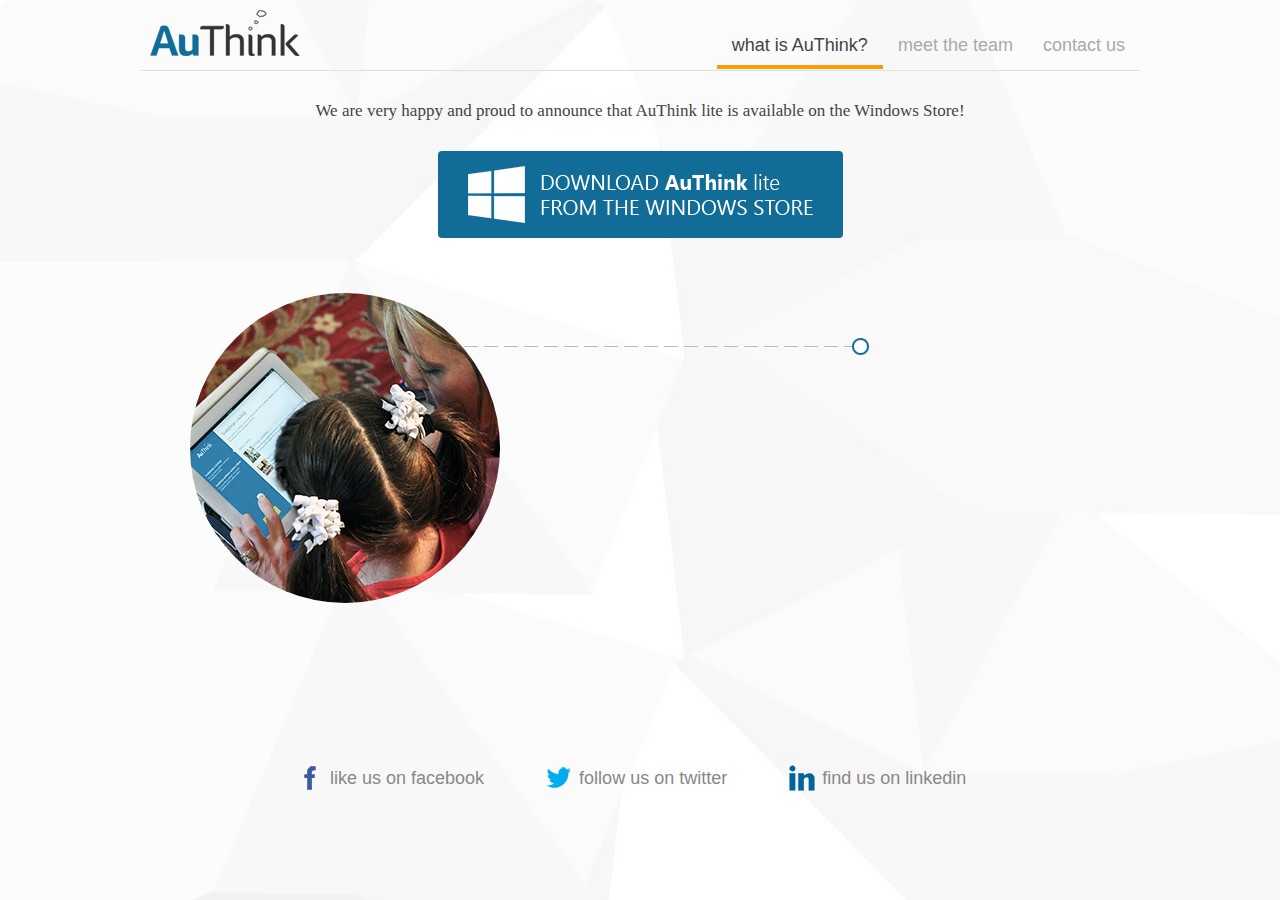
==== index.html @ 424bee6a "first commit" ====
<!DOCTYPE html>
<html>
<head>
	<title>AuThink - Empowering experts. Aiding parents. Helping autistic children.</title>
	<meta http-equiv="Content-Type" content="text/html; charset=UTF-8">
	<meta property="og:title" content="AuThink - Empowering experts. Aiding parents. Helping autistic children." />
    <meta property="og:description" content="AuThink is a system designed with one main goal in mind - to help autistic children!" />
    <meta property="og:image" content="http://authink.org/images/authink-square-logo-white.jpg" />
	<link type="text/css" rel="stylesheet" href="css/site.css" />
</head>
<body>
	<script>
	  (function(i,s,o,g,r,a,m){i['GoogleAnalyticsObject']=r;i[r]=i[r]||function(){
	  (i[r].q=i[r].q||[]).push(arguments)},i[r].l=1*new Date();a=s.createElement(o),
	  m=s.getElementsByTagName(o)[0];a.async=1;a.src=g;m.parentNode.insertBefore(a,m)
	  })(window,document,'script','//www.google-analytics.com/analytics.js','ga');

	  ga('create', 'UA-5758856-11', 'authink.org');
	  ga('send', 'pageview');

	</script>
	<div id="container">
		<div id="header">
			<a id="header-logo" href="/"></a>
			<ul id="header-menu">
				<li><a href="/" class="active">what is AuThink?</a></li>
				<li><a href="team/">meet the team</a></li>
				<li><a href="contact/">contact us</a></li>
			</ul>
			<div class="clear"></div>
		</div>
		<div class="clear"></div>
		<div id="home-download">
			<p>We are very happy and proud to announce that <strong>AuThink lite</strong> is available on the Windows Store!</p>
			<a id="home-download-button" href="http://apps.microsoft.com/windows/en-US/app/97230fe1-e9c2-4732-b2fe-aa2b58f05c84" target="_blank"></a>
		</div>
		<div id="home-top">
			<div id="home-top-circle"></div>
			<div id="home-top-line"></div>
			<div id="home-top-heading"></div>
			<p id="home-top-text">AuThink is a system designed with one main goal in mind: to help children with autism! But in order to do so, we were aware that parents and teachers who work with them can also be helped. That is why AuThink was designed bearing them in mind as well.
				<br /><br />
				We hope to help increasing the independence of children with autism in their environment, society in general, and day-to-day life through various specialized and individualized tasks (Applied behavior analysis (ABA)), authored by their teachers and parents. This is why a high level of individualization is crucial, in order to make progress and learning as easy as possible for each child, both in specialized schools and their home.
				<br /><br />
				And last but not least, AuThink aims to achieve these goals in an encouraging and educative environment!</p>
		</div>
		<div id="home-did-you-know">
			<div id="home-did-you-know-heading"></div>
			<div id="home-did-you-know-world"></div>
			<div id="home-did-you-know-world-amount"><span>1</span> million</div>
			<div id="home-did-you-know-world-text">have autism</div>
			<div id="home-did-you-know-clock"></div>
			<div id="home-did-you-know-clock-amount"><span>1</span> minutes</div>
			<div id="home-did-you-know-clock-text-up">on average, every</div>
			<div id="home-did-you-know-clock-text-down">a new case is diagnosed</div>
			<div id="home-did-you-know-boys"></div>
			<div id="home-did-you-know-boys-text">4 out of 5 are <span>boys</span></div>
		</div>
		<div id="home-usage">
			<div id="home-usage-heading"></div>
			<div id="home-usage-children">
				<div id="home-usage-children-image"></div>
				<div id="home-usage-children-container">
					<h1>children</h1>
					<p>Children use AuThink in order to solve tasks, designed especially for their needs. They do it in a fun and educational environment using PC or a tablet. They can develop the necessary skills in specialized centers or at home.</p>
				</div>
			</div>
			<div id="home-usage-teachers">
				<div id="home-usage-teachers-image"></div>
				<div id="home-usage-teachers-container">
					<h1>teachers</h1>
					<p>AuThink facilitates the way teachers create new tasks and adapt existing ones depending on the needs of each specific child! Teachers are also able to group tasks into specialized tests and assign them to each child.</p>
				</div>
			</div>
			<div id="home-usage-parents">
				<div id="home-usage-parents-image"></div>
				<div id="home-usage-parents-container">
					<h1>parents</h1>
					<p>In order to help their children at home, parents can adapt tasks to suit their child's environment. In doing so, they can be an active part of their child's development.</p>
				</div>
			</div>
		</div>
		<div id="home-social">
			<a id="home-social-facebook" href="https://www.facebook.com/ProjectAuthink" target="_blank">like us on facebook</a>
			<a id="home-social-twitter" href="https://twitter.com/projectauthink" target="_blank">follow us on twitter</a>
			<a id="home-social-linkedin" href="http://www.linkedin.com/company/3065360" target="_blank">find us on linkedin</a>
			<div class="clear"></div>
		</div>
	</div>
	<script type="text/javascript" src="js/jquery-1.9.1.min.js"></script>
	<script type="text/javascript" src="js/animation-1.0.js"></script>
</body>
</html>
---- css/site.css ----
/*

     ___      __    __  .___________. __    __   __  .__   __.  __  ___ 
    /   \    |  |  |  | |           ||  |  |  | |  | |  \ |  | |  |/  / 
   /  ^  \   |  |  |  | `---|  |----`|  |__|  | |  | |   \|  | |  '  /  
  /  /_\  \  |  |  |  |     |  |     |   __   | |  | |  . `  | |    <   
 /  _____  \ |  `--'  |     |  |     |  |  |  | |  | |  |\   | |  .  \  
/__/     \__\ \______/      |__|     |__|  |__| |__| |__| \__| |__|\__\ 


               Developed in April, 2013. (c) AuThink Team

*/

/*

 **** COLOR PALETTE

	  AuThink Blue - #116c98
 	  AuThink Gold - #ff9c00

*/

@import url('reset.css');

body {
	background: transparent url('../images/background-large-white.jpg') no-repeat center center fixed;
}

#container {
	width: 1000px;
	margin: 0 auto;
}

#header {
	height: 70px;
	border-bottom: 1px solid #e0e0e0;
}

	#header-logo {
		background: transparent url('../images/header-logo.png');
		display: block;
		float: left;
		width: 150px;
		height: 46px;
		margin-top: 10px;
		margin-left: 10px;
	}

		#header-logo:active {
			margin-top: 11px;
		}

	#header-menu {
		display: block;
		float: right;
		margin-top: 10px;
	}

		#header-menu li {
			float: left;
		}

			#header-menu li a {
				font-family: 'Trebuchet MS', Arial, sans-serif;
				color: #aaa;
				text-decoration: none;
				font-size: 18px;
				padding: 24px 15px 10px 15px;
				line-height: 70px;
				-webkit-transition: all 0.2s ease-in-out;
				-moz-transition: all 0.2s ease-in-out;
				-o-transition: all 0.2s ease-in-out;
				transition: all 0.2s ease-in-out;
			}

				#header-menu li a:hover {
					color: #888;
					border-bottom: 4px solid #ccc;
				}

				#header-menu li a.active {
					color: #444;
					border-bottom: 4px solid #ff9c00;
				}
				
#home-download {
	margin-top: 20px;
}

	#home-download p {
		font-family: 'Trebuchet MS';
		color: #444;
		text-align: center;
		font-size: 17px;
		line-height: 21px;
	}

	#home-download-button {
		display: block;
		width: 345px; height: 57px;
		background: #116c98 url('../images/download-lite.png') no-repeat center center;
		padding: 15px 30px;
		border-radius: 4px;
		margin: 30px auto 0 auto;
	}

		#home-download-button:hover {
			cursor: pointer;
			background: #118098 url('../images/download-lite.png') no-repeat center center;
		}

#home-top {
	display: block;
	position: relative;
	height: 500px;
}

	#home-top-circle {
		display: block;
		width: 310px;
		height: 310px;
		background: transparent url('../images/circle-top-1.jpg') no-repeat center center;
		border-radius: 100%;
		position: absolute;
		top: 55px;
		left: 50px;
		-webkit-transition: all 0.4s ease-in-out;
		-moz-transition: all 0.4s ease-in-out;
		-o-transition: all 0.4s ease-in-out;
		transition: all 0.4s ease-in-out;
		transform: scale(0);
		-ms-transform: scale(0);
		-webkit-transform: scale(0);
		-o-transform: scale(0);
		-moz-transform: scale(0);
	}

		#home-top-circle.full {
			transform: scale(1);
			-ms-transform: scale(1);
			-webkit-transform: scale(1);
			-o-transform: scale(1);
			-moz-transform: scale(1);
		}

	#home-top-line {
		display: block;
		width: 0px;
		height: 17px;
		background: transparent url('../images/circle-top-line.png') no-repeat center center;
		position: absolute;
		top: 100px;
		left: 324px;
		-webkit-transition: all 0.4s ease-in-out;
		-moz-transition: all 0.4s ease-in-out;
		-o-transition: all 0.4s ease-in-out;
		transition: all 0.4s ease-in-out;
	}

		#home-top-line.full {
			width: 405px;
		}

	#home-top-heading {
		display: none;
		width: 308px;
		height: 51px;
		background: transparent url('../images/circle-top-heading.png') no-repeat center center;
		position: absolute;
		top: 50px;
		left: 385px;
	}

	#home-top-text {
		display: none;
		font-family: 'Trebuchet MS', Arial, sans-serif;
		width: 580px;
		position: absolute;
		left: 390px;
		top: 140px;
		color: #555;
		line-height: 24px;
	}

#home-did-you-know {
	display: none;
	position: relative;
	height: 350px;
}

	#home-did-you-know-heading {
		display: block;
		width: 309px;
		height: 49px;
		background: transparent url('../images/circle-did-you-know-heading.png') no-repeat center center;
	}

	#home-did-you-know-world {
		display: block;
		width: 105px;
		height: 105px;
		background: transparent url('../images/circle-did-you-know-world.png') no-repeat center center;
		position: absolute;
		top: 100px;
		left: 115px;
	}

		#home-did-you-know-world-amount {
			display: none;
			font-family: 'Trebuchet MS', Arial, sans-serif;
			position: absolute;
			left: 135px;
			top: 115px;
			color: #116c98;
			font-size: 40px;
			font-weight: bold;
			text-align: right;
			width: 200px;
		}

		#home-did-you-know-world-text {
			display: none;
			font-family: 'Trebuchet MS', Arial, sans-serif;
			position: absolute;
			left: 150px;
			top: 160px;
			color: #999;
			font-size: 22px;
		}

	#home-did-you-know-clock {
		display: block;
		width: 104px;
		height: 104px;
		background: transparent url('../images/circle-did-you-know-clock.png') no-repeat center center;
		position: absolute;
		top: 100px;
		left: 450px;
	}

		#home-did-you-know-clock-amount {
			display: none;
			font-family: 'Trebuchet MS', Arial, sans-serif;
			position: absolute;
			left: 500px;
			top: 130px;
			color: #116c98;
			font-size: 40px;
			font-weight: bold;
			text-align: right;
			width: 210px;
		}

		#home-did-you-know-clock-text-up {
			display: none;
			font-family: 'Trebuchet MS', Arial, sans-serif;
			position: absolute;
			left: 515px;
			top: 104px;
			color: #999;
			font-size: 22px;
		}

		#home-did-you-know-clock-text-down {
			display: none;
			font-family: 'Trebuchet MS', Arial, sans-serif;
			position: absolute;
			left: 504px;
			top: 174px;
			color: #999;
			font-size: 19px;
		}

	#home-did-you-know-boys {
		display: block;
		width: 180px;
		height: 78px;
		background: transparent url('../images/circle-did-you-know-boys.png') no-repeat center center;
		position: absolute;
		top: 115px;
		left: 780px;
	}

		#home-did-you-know-boys-text {
			display: none;
			font-family: 'Trebuchet MS', Arial, sans-serif;
			position: absolute;
			left: 782px;
			top: 180px;
			color: #999;
			font-size: 18px;
		}

			#home-did-you-know-boys-text span {
				font-weight: bold;
				font-size: 30px;
				color: #116c98;
			}

#home-usage {
	display: none;
	position: relative;
	height: 600px;
}

	#home-usage-heading {
		display: block;
		width: 389px;
		height: 48px;
		background: transparent url('../images/circle-usage-heading.png') no-repeat center center;
	}

	#home-usage-children {
		width: 333px;
		position: absolute;
		top: 80px;
		left: 0px;
	}

		#home-usage-children-image {
			display: block;
			width: 99px;
			height: 113px;
			background: transparent url('../images/circle-usage-children.png') no-repeat center center;
			margin: 40px auto 0 auto;
		}

		#home-usage-children-container {
			display: none;
		}

			#home-usage-children-container h1 {
				font-family: 'Trebuchet MS', Arial, sans-serif;
				text-align: center;
				font-weight: bold;
				color: #116c98;
				font-size: 28px;
				line-height: 72px;
			}

			#home-usage-children-container p {
				font-family: 'Trebuchet MS', Arial, sans-serif;
				text-align: center;
				color: #888;
				font-size: 16px;
				padding: 15px 30px;
				line-height: 21px;
			}

	#home-usage-teachers {
		width: 333px;
		position: absolute;
		top: 80px;
		left: 333px;
	}

		#home-usage-teachers-image {
			display: block;
			width: 81px;
			height: 111px;
			background: transparent url('../images/circle-usage-teachers.png') no-repeat center center;
			margin: 40px auto 0 auto;
		}

		#home-usage-teachers-container {
			display: none;
		}

			#home-usage-teachers-container h1 {
				font-family: 'Trebuchet MS', Arial, sans-serif;
				text-align: center;
				font-weight: bold;
				color: #116c98;
				font-size: 28px;
				line-height: 72px;
			}

			#home-usage-teachers-container p {
				font-family: 'Trebuchet MS', Arial, sans-serif;
				text-align: center;
				color: #888;
				font-size: 16px;
				padding: 15px 30px;
				line-height: 21px;
			}

	#home-usage-parents {
		width: 333px;
		position: absolute;
		top: 80px;
		left: 666px;
	}

		#home-usage-parents-image {
			display: block;
			width: 114px;
			height: 115px;
			background: transparent url('../images/circle-usage-parents.png') no-repeat center center;
			margin: 40px auto 0 auto;
		}

		#home-usage-parents-container {
			display: none;
		}

			#home-usage-parents-container h1 {
				font-family: 'Trebuchet MS', Arial, sans-serif;
				text-align: center;
				font-weight: bold;
				color: #116c98;
				font-size: 28px;
				line-height: 72px;
			}

			#home-usage-parents-container p {
				font-family: 'Trebuchet MS', Arial, sans-serif;
				text-align: center;
				color: #888;
				font-size: 16px;
				padding: 15px 30px;
				line-height: 21px;
			}

#home-social {
	width: 750px;
	margin: 20px auto;
}

	#home-social-facebook {
		display: block;
		float: left;
		background: transparent url('../images/social-facebook.png') no-repeat left center;
		line-height: 40px;
		font-family: 'Trebuchet MS', Arial, sans-serif;
		text-decoration: none;
		padding-left: 35px;
		font-size: 18px;
		color: #888;
		margin: 0 30px;
	}

		#home-social-facebook:hover {
			color: #444;
		}

	#home-social-twitter {
		display: block;
		float: left;
		background: transparent url('../images/social-twitter.png') no-repeat left center;
		line-height: 40px;
		font-family: 'Trebuchet MS', Arial, sans-serif;
		text-decoration: none;
		padding-left: 35px;
		font-size: 18px;
		color: #888;
		margin: 0 30px;
	}

		#home-social-twitter:hover {
			color: #444;
		}

	#home-social-linkedin {
		display: block;
		float: left;
		background: transparent url('../images/social-linkedin.png') no-repeat left center;
		line-height: 40px;
		font-family: 'Trebuchet MS', Arial, sans-serif;
		text-decoration: none;
		padding-left: 35px;
		font-size: 18px;
		color: #888;
		margin: 0 30px;
	}

		#home-social-linkedin:hover {
			color: #444;
		}

#home-team {
	margin-top: 70px;
}

	.home-team-heading {
		font-family: 'Trebuchet MS', Arial, sans-serif;
		text-align: center;
		font-size: 24px;
		color: #888;
		margin-bottom: 40px;
	}

	.home-team-member {
		display: block;
		float: left;
		width: 200px;
		height: 400px;
	}

		.home-team-member-picture {
			width: 150px;
			height: 150px;
			margin: 0 auto;
		}

			.home-team-member-picture:hover {
				cursor: pointer;
			}

			.home-team-member-picture img {
				border-radius: 100%;
				-webkit-transition: all 0.2s ease-in-out;
				-moz-transition: all 0.2s ease-in-out;
				-o-transition: all 0.2s ease-in-out;
				transition: all 0.2s ease-in-out;
				transform: scale(0.9);
				-ms-transform: scale(0.9);
				-webkit-transform: scale(0.9);
				-o-transform: scale(0.9);
				-moz-transform: scale(0.9);
				opacity: 0.7;
			}

				.home-team-member-picture img.full {
					transform: scale(1);
					-ms-transform: scale(1);
					-webkit-transform: scale(1);
					-o-transform: scale(1);
					-moz-transform: scale(1);
					opacity: 1;
				}

		.home-team-member-name {
			font-family: 'Trebuchet MS', Arial, sans-serif;
			text-align: center;
			font-size: 21px;
			color: #555;
			margin: 15px 0;
		}

		.home-team-member-social {
			width: 80px;
			margin: 0 auto;
		}

			.home-team-member-social-facebook {
				display: block;
				float: left;
				width: 30px;
				height: 30px;
				margin: 0 5px;
				background: transparent url('../images/social-team-facebook.png');
			}

				.home-team-member-social-facebook:hover {
					cursor: pointer;
					background-position: -30px;
				}

			.home-team-member-social-twitter {
				display: block;
				float: left;
				width: 30px;
				height: 30px;
				margin: 0 5px;
				background: transparent url('../images/social-team-twitter.png');
			}

				.home-team-member-social-twitter:hover {
					cursor: pointer;
					background-position: -30px;
				}

			.home-team-member-social-linkedin {
				display: block;
				float: left;
				width: 30px;
				height: 30px;
				margin: 0 5px;
				background: transparent url('../images/social-team-linkedin.png');
			}

				.home-team-member-social-linkedin:hover {
					cursor: pointer;
					background-position: -30px;
				}

#home-contact {
	margin-top: 70px;
}

	#home-contact-heading {
		font-family: 'Trebuchet MS', Arial, sans-serif;
		text-align: center;
		font-size: 24px;
		color: #888;
		margin-bottom: 40px;
	}

		#home-contact-heading a {
			font-weight: bold;
			font-size: 27px;
			color: #116c98;
			text-decoration: none;
		}

			#home-contact-heading a:hover {
				color: #ff9c00;
			}

#home-contact-form {

}

	#home-contact-form-fields {
		width: 644px;
		margin: 0 auto;
	}

		.home-contact-form-field {
			font-family: 'Trebuchet MS', Arial, sans-serif;
			font-size: 18px;
			color: #ccc;
			padding: 5px 10px;
			border-radius: 4px;
			border: 1px solid #ddd;
			width: 300px;
			margin: 10px;
			outline: none;
		}

	#home-contact-form-message {
		width: 644px;
		margin: 0 auto;
	}

		.home-contact-form-textarea {
			font-family: 'Trebuchet MS', Arial, sans-serif;
			font-size: 18px;
			color: #ccc;
			padding: 5px 10px;
			border-radius: 4px;
			border: 1px solid #ddd;
			width: 624px;
			height: 140px;
			margin: 10px;
			outline: none;
		}

	#home-contact-form-buttons {
		margin: 20px 0 80px 0;
	}

		#home-contact-form-send {
			display: block;
			width: 220px;
			height: 50px;
			text-align: center;
			margin: 0 auto;
			background: #ff9c00;
			line-height: 50px;
			font-family: 'Trebuchet MS', Arial, sans-serif;
			font-size: 21px;
			font-weight: bold;
			color: #333;
			text-shadow: 0px 1px #ffd696;
			border-radius: 5px;
			box-shadow: 0px 3px 0px #cc7300;
		}

			#home-contact-form-send:hover {
				cursor: pointer;
				background: #ffae00;
			}

			#home-contact-form-send:active {
				position: relative;
				top: 1px;
			}

#home-contact-form-thanks {
	display: none;
}

	.home-contact-form-thanks-heading-big {
		display: block;
		font-family: 'Trebuchet MS', Arial, sans-serif;
		text-align: center;
		font-size: 30px;
		color: #444;
		margin-bottom: 20px;
	}

	.home-contact-form-thanks-heading-small {
		font-family: 'Trebuchet MS', Arial, sans-serif;
		text-align: center;
		font-size: 21px;
		color: #666;
		margin-bottom: 40px;
	}

	#home-contact-form-thanks-cake {
		display: block;
		height: 300px;
		background: transparent url('../images/contact-cake.png') no-repeat center center;
	}

#overlay {
	display: none;
	position: absolute;
	top: 0;
	right: 0;
	bottom: 0;
	left: 0;
	background: transparent url('../images/white-overlay-85.png');
	z-index: 1000;
}

#overlay-success {

}

	#overlay-success-mail {
		display: block;
		width: 200px;
		height: 200px;
		position: fixed;
		top: 50%;
		left: 50%;
		margin-top: -100px;
		margin-left: -100px;
		z-index: 2000;
		background: yellow;
		background: transparent url('../images/contact-mail.png');
		border-radius: 100%;
		-webkit-transition: all 0.2s ease-in-out;
		-moz-transition: all 0.2s ease-in-out;
		-o-transition: all 0.2s ease-in-out;
		transition: all 0.2s ease-in-out;
		transform: scale(0);
		-ms-transform: scale(0);
		-webkit-transform: scale(0);
		-o-transform: scale(0);
		-moz-transform: scale(0);
	}

		#overlay-success-mail.full {
			transform: scale(1);
			-ms-transform: scale(1);
			-webkit-transform: scale(1);
			-o-transform: scale(1);
			-moz-transform: scale(1);
		}

	#overlay-success-thumb {
		display: block;
		width: 200px;
		height: 200px;
		position: fixed;
		top: 50%;
		left: 50%;
		margin-top: -100px;
		margin-left: -100px;
		z-index: 2000;
		background: yellow;
		background: transparent url('../images/contact-thumb.png');
		border-radius: 100%;
		-webkit-transition: all 0.2s ease-in-out;
		-moz-transition: all 0.2s ease-in-out;
		-o-transition: all 0.2s ease-in-out;
		transition: all 0.2s ease-in-out;
		transform: scale(0);
		-ms-transform: scale(0);
		-webkit-transform: scale(0);
		-o-transform: scale(0);
		-moz-transform: scale(0);
	}

		#overlay-success-thumb.full {
			transform: scale(1);
			-ms-transform: scale(1);
			-webkit-transform: scale(1);
			-o-transform: scale(1);
			-moz-transform: scale(1);
		}

.clear {
	clear: both;
}
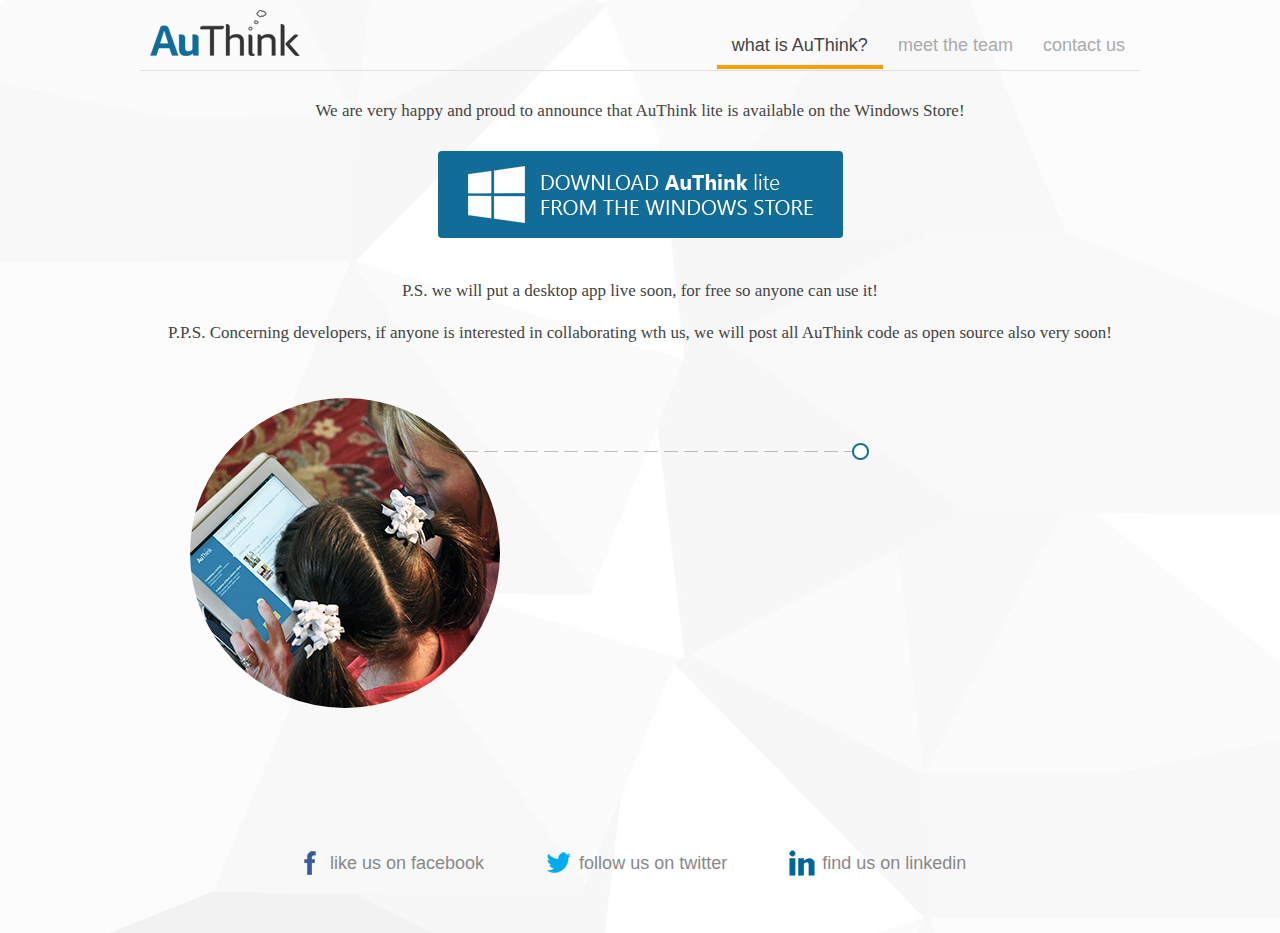
==== commit 84c22fd3: "new version" ====
--- a/index.html
+++ b/index.html
@@ -33,12 +33,20 @@
 		<div id="home-download">
 			<p>We are very happy and proud to announce that <strong>AuThink lite</strong> is available on the Windows Store!</p>
 			<a id="home-download-button" href="http://apps.microsoft.com/windows/en-US/app/97230fe1-e9c2-4732-b2fe-aa2b58f05c84" target="_blank"></a>
+
+			<p>
+				<br /><br />
+				P.S. we will put a desktop app live soon, for free so anyone can use it!
+				<br /><br />
+				P.P.S. Concerning developers, if anyone is interested in collaborating wth us, we will post all AuThink code as open source also very soon!
+			</p>
+				
 		</div>
 		<div id="home-top">
 			<div id="home-top-circle"></div>
 			<div id="home-top-line"></div>
 			<div id="home-top-heading"></div>
-			<p id="home-top-text">AuThink is a system designed with one main goal in mind: to help children with autism! But in order to do so, we were aware that parents and teachers who work with them can also be helped. That is why AuThink was designed bearing them in mind as well.
+			<p id="home-top-text">AuThink is a system, designed and implemented by four students, with one main goal in mind: to help children with autism! But in order to do so, we were aware that parents and teachers who work with them can also be helped. That is why AuThink was designed bearing them in mind as well.
 				<br /><br />
 				We hope to help increasing the independence of children with autism in their environment, society in general, and day-to-day life through various specialized and individualized tasks (Applied behavior analysis (ABA)), authored by their teachers and parents. This is why a high level of individualization is crucial, in order to make progress and learning as easy as possible for each child, both in specialized schools and their home.
 				<br /><br />
--- a/css/site.css
+++ b/css/site.css
@@ -424,7 +424,9 @@
 
 #home-social {
 	width: 750px;
-	margin: 20px auto;
+	margin-bottom: 50px;
+	margin-right: auto;
+	margin-left: auto;
 }
 
 	#home-social-facebook {
@@ -487,14 +489,14 @@
 		text-align: center;
 		font-size: 24px;
 		color: #888;
-		margin-bottom: 40px;
+		margin-bottom: 50px;
 	}
 
 	.home-team-member {
 		display: block;
 		float: left;
 		width: 200px;
-		height: 400px;
+		height: 350px;
 	}
 
 		.home-team-member-picture {
@@ -584,6 +586,36 @@
 					cursor: pointer;
 					background-position: -30px;
 				}
+
+#support {
+	width: 850px;
+	margin: 20px auto;
+}
+
+	.support-member {
+		display: block;
+		float: left;
+		width: 200px;
+		height: 350px;
+	}
+	.support-social-linkedin {
+		display: block;
+		margin-left: auto;
+    	margin-right: auto;
+		width: 30px;
+		height: 30px;
+		background: transparent url('../images/social-team-linkedin.png');
+	}
+	.support-picture {
+			width: 150px;
+			height: 150px;
+			margin: 0 auto;
+		}
+
+			.support-picture:hover {
+				cursor: pointer;
+			}
+
 
 #home-contact {
 	margin-top: 70px;
